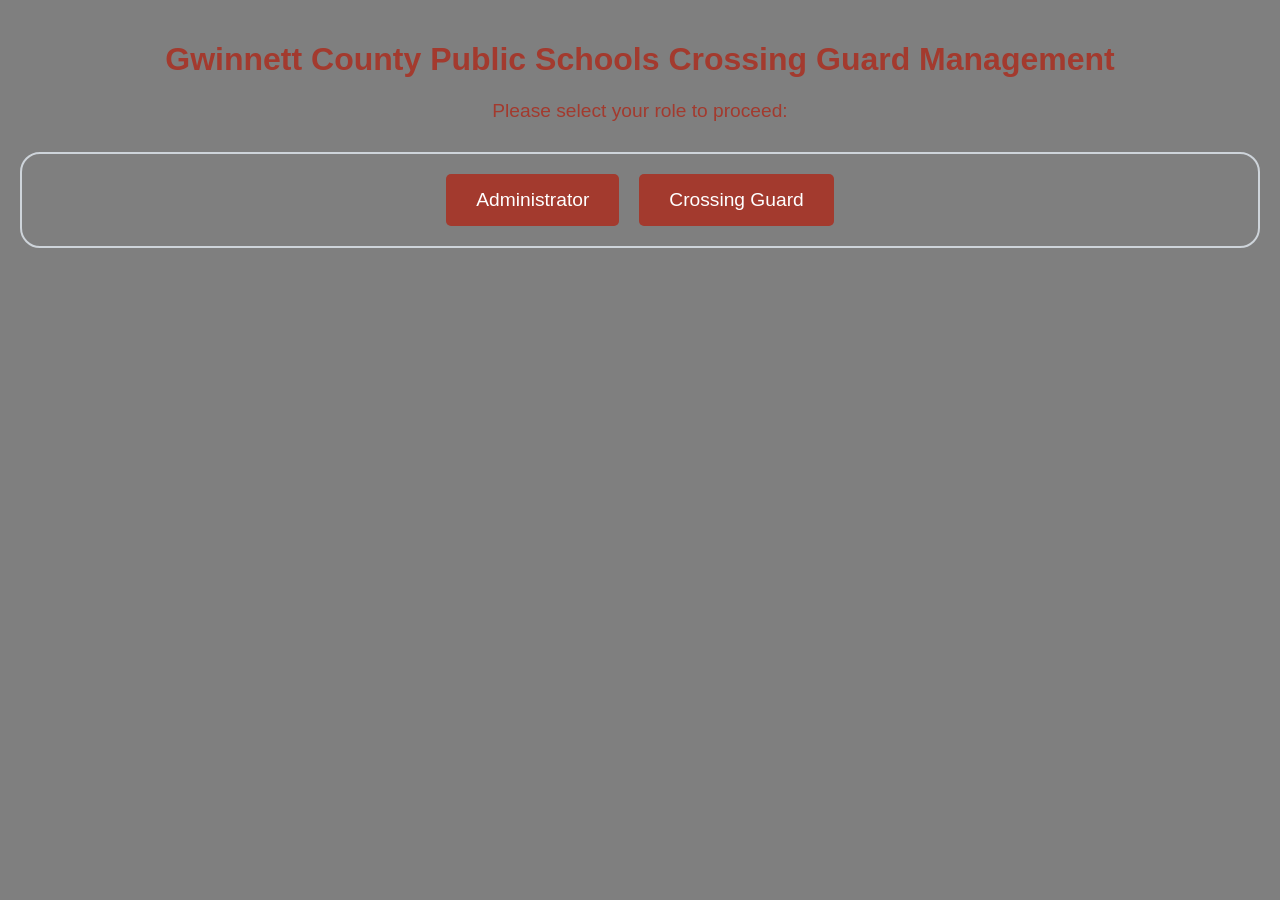
==== index.html @ d4ce141f "first commit" ====
<!DOCTYPE html>
<html lang="en">
<head>
    <meta charset="UTF-8">
    <meta name="viewport" content="width=device-width, initial-scale=1.0">
    <title>Crossing Guard Management | Choose Role</title>
    <link rel="stylesheet" href="style.css">
    <link rel="icon" type="image/jpg" href="icons/gcps-1000x600.jpg">
</head>
<body>
    <h1>Gwinnett County Public Schools Crossing Guard Management</h1>
    <p>Please select your role to proceed:</p>
    <div class="role-selection">
        <button onclick="redirectAdmin" id="adminBtn">Administrator</button>
        <button onclick="redirectGuard" id="crossingBtn">Crossing Guard</button>
    </div>


    <script src="index.js"></script>
</body>
</html>
---- style.css ----
:root {
    --primary-color: #a33a2e;
    --background-color: #00000080;
    --line-color: #ced4da;
    --hover-color: #863026;
}

body {
    font-family: Arial, sans-serif;
    background-color: var(--background-color);
    color: var(--primary-color);
    margin: 0;
    padding: 20px;
}
h1 {
    color: var(--primary-color);
    text-align: center;
}
p {
    text-align: center;
    font-size: 1.2em;
    margin-top: 10px;
}
.role-selection {
    display: flex;
    justify-content: center;
    gap: 20px;
    margin-top: 30px;
    border: 2px solid var(--line-color);
    border-radius: 20px;
    padding: 20px;
}
#adminBtn, #crossingBtn {
    background-color: var(--primary-color);
    color: white;
    border: none;
    padding: 15px 30px;
    font-size: 1.2em;
    cursor: pointer;
    border-radius: 5px;
    transition: background-color 0.3s ease, border-radius 0.3s ease;
}
#adminBtn:hover, #crossingBtn:hover {
    background-color: var(--hover-color);
    border-radius: 10px;
}
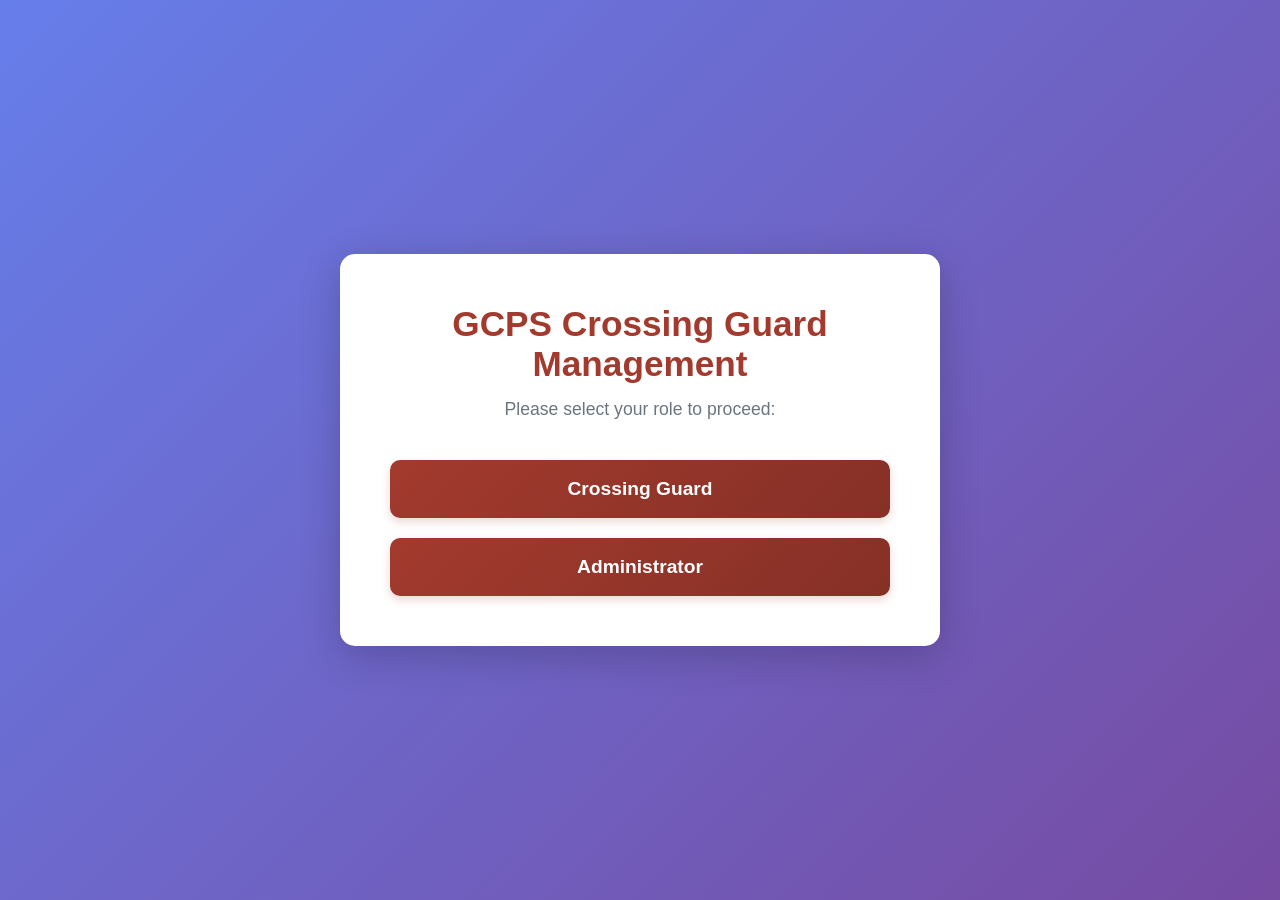
==== commit b3d74d1a: "more changes final mockup" ====
--- a/index.html
+++ b/index.html
@@ -8,13 +8,14 @@
     <link rel="icon" type="image/jpg" href="icons/gcps-1000x600.jpg">
 </head>
 <body>
-    <h1>Gwinnett County Public Schools Crossing Guard Management</h1>
-    <p>Please select your role to proceed:</p>
-    <div class="role-selection">
-        <button onclick="redirectAdmin" id="adminBtn">Administrator</button>
-        <button onclick="redirectGuard" id="crossingBtn">Crossing Guard</button>
+    <div class="main-container">
+        <h1>GCPS Crossing Guard Management</h1>
+        <p>Please select your role to proceed:</p>
+        <div class="role-selection">
+            <button id="crossingBtn">Crossing Guard</button>
+            <button id="adminBtn">Administrator</button>
+        </div>
     </div>
-
 
     <script src="index.js"></script>
 </body>
--- a/style.css
+++ b/style.css
@@ -1,46 +1,102 @@
 :root {
     --primary-color: #a33a2e;
-    --background-color: #00000080;
+    --background-color: #f4f6f9;
     --line-color: #ced4da;
     --hover-color: #863026;
 }
 
+* {
+    box-sizing: border-box;
+    margin: 0;
+    padding: 0;
+}
+
 body {
-    font-family: Arial, sans-serif;
-    background-color: var(--background-color);
-    color: var(--primary-color);
-    margin: 0;
+    font-family: 'Segoe UI', Tahoma, Geneva, Verdana, sans-serif;
+    background: linear-gradient(135deg, #667eea 0%, #764ba2 100%);
+    min-height: 100vh;
+    display: flex;
+    justify-content: center;
+    align-items: center;
     padding: 20px;
 }
+
+.main-container {
+    background-color: white;
+    border-radius: 15px;
+    box-shadow: 0 10px 40px rgba(0, 0, 0, 0.2);
+    padding: 50px;
+    max-width: 600px;
+    width: 100%;
+    animation: fadeIn 0.5s ease-in;
+}
+
+@keyframes fadeIn {
+    from {
+        opacity: 0;
+        transform: translateY(-20px);
+    }
+    to {
+        opacity: 1;
+        transform: translateY(0);
+    }
+}
+
 h1 {
     color: var(--primary-color);
     text-align: center;
+    font-size: 2.2em;
+    font-weight: 600;
+    margin-bottom: 15px;
 }
+
 p {
     text-align: center;
-    font-size: 1.2em;
-    margin-top: 10px;
+    font-size: 1.1em;
+    color: #6c757d;
+    margin-bottom: 40px;
 }
+
 .role-selection {
     display: flex;
-    justify-content: center;
+    flex-direction: column;
     gap: 20px;
     margin-top: 30px;
-    border: 2px solid var(--line-color);
-    border-radius: 20px;
-    padding: 20px;
 }
+
 #adminBtn, #crossingBtn {
-    background-color: var(--primary-color);
+    background: linear-gradient(135deg, var(--primary-color), var(--hover-color));
     color: white;
     border: none;
-    padding: 15px 30px;
+    padding: 18px 30px;
     font-size: 1.2em;
+    font-weight: 600;
     cursor: pointer;
-    border-radius: 5px;
-    transition: background-color 0.3s ease, border-radius 0.3s ease;
+    border-radius: 10px;
+    transition: all 0.3s ease;
+    box-shadow: 0 4px 10px rgba(163, 58, 46, 0.2);
 }
+
 #adminBtn:hover, #crossingBtn:hover {
-    background-color: var(--hover-color);
-    border-radius: 10px;
+    transform: translateY(-3px);
+    box-shadow: 0 6px 20px rgba(163, 58, 46, 0.3);
+}
+
+#adminBtn:active, #crossingBtn:active {
+    transform: translateY(-1px);
+}
+
+@media (max-width: 768px) {
+    .main-container {
+        padding: 40px 30px;
+    }
+    
+    h1 {
+        font-size: 1.8em;
+    }
+    
+    #adminBtn, #crossingBtn {
+        padding: 16px 25px;
+        font-size: 1.1em;
+    }
 }
